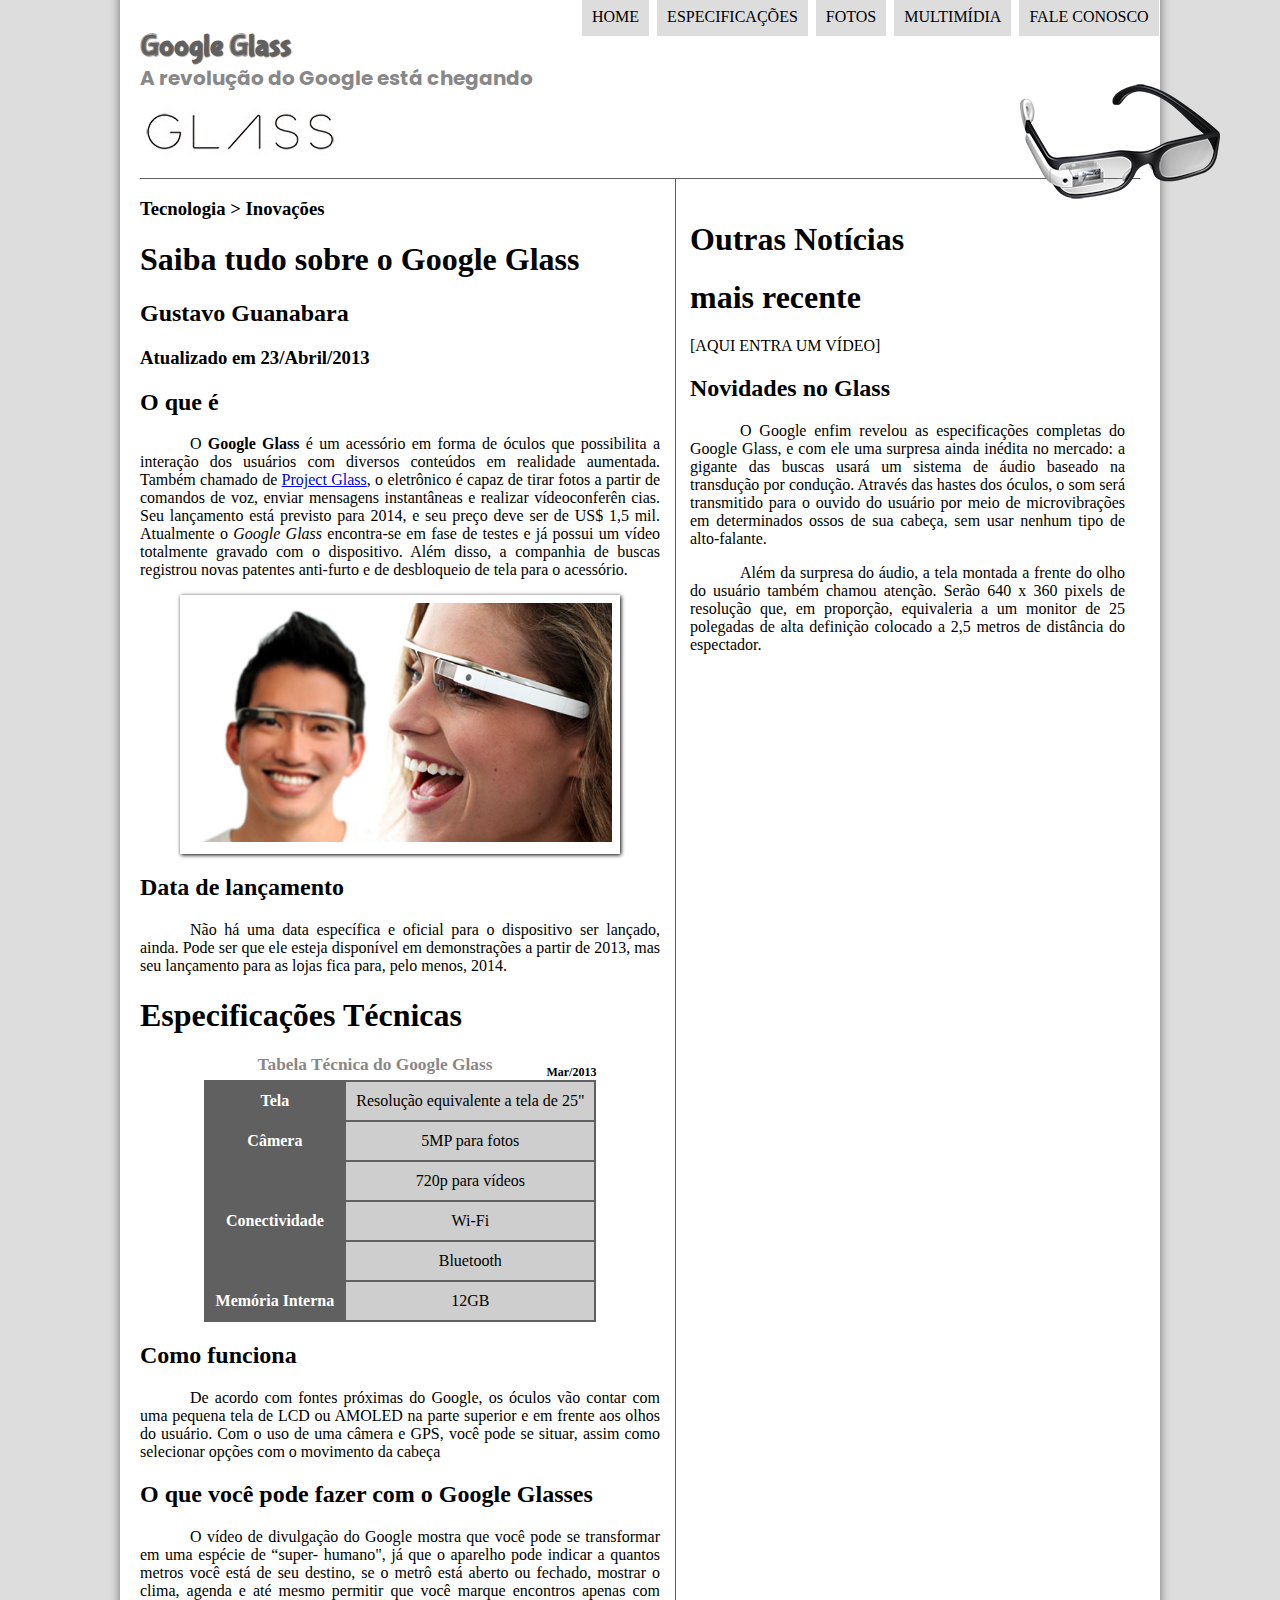
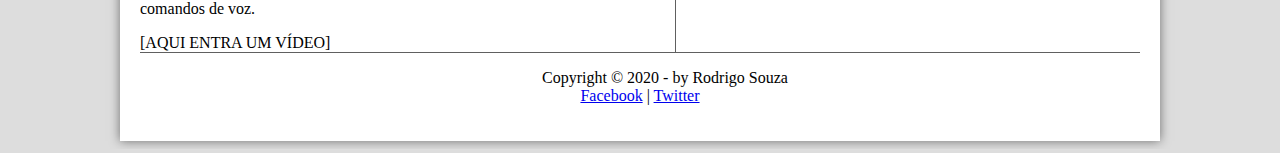
==== index.html @ 78074ac1 "adicionado as tabelas da aula 19 e realizados as formatações da aula 20 no arquivo estilo.css,adicio" ====
<!DOCTYPE html>
<html lang="pt-br">

<head>
    <meta charset="utf-8" />

    <title>Tudo sobre o Google Glass</title>
    <link rel="stylesheet" type="text/css" href="_css/estilo.css" />

</head>

<body>

    <div id="interface">
        <header id="cabecalho">
            <hgroup>
                <h1>Google Glass</h1>
                <h2>A revolução do Google está chegando</h2>
            </hgroup>
            <img id="icone" src="_imagens/glass-oculos-preto-peq.png" />

            <nav id="menu">
                <h1>Menu Principal</h1>
                <ul>
                    <li><a href="index.html">Home</a></li>
                    <li><a href="specs.html">Especificações</a></li>
                    <li><a href="fotos.html">Fotos</a></li>
                    <li><a href="multimidia.html">Multimídia</a></li>
                    <li><a href="fale-conosco.html">Fale conosco</a></li>
                </ul>
            </nav>
        </header>

        <section id="corpo">

            <hgroup>
                <h3>Tecnologia > Inovações</h3>
                <h1>Saiba tudo sobre o Google Glass</h1>
                <h2>Gustavo Guanabara</h2>
                <h3>Atualizado em 23/Abril/2013</h3>
            </hgroup>

            <h2>O que é</h2>

            <p>O <span style="font-weight:900;">Google Glass</span> é um acessório em forma de óculos que possibilita a
                interação dos usuários com diversos conteúdos em realidade aumentada. Também chamado de <a
                    href="https://pt.wikipedia.org/wiki/Project_Glass" target="blank">Project Glass</a>, o eletrônico é
                capaz de tirar fotos a partir de comandos de voz, enviar mensagens instantâneas e realizar
                vídeo&shy;con&shy;ferên
                <wbr/>cias. Seu lançamento está previsto para 2014, e seu preço deve ser de US$ 1,5 mil. Atualmente o
                <em>Google Glass</em> encontra-se em fase de testes e já possui um vídeo totalmente gravado com o
                dispositivo. Além disso, a companhia de buscas registrou novas patentes anti-furto e de desbloqueio de
                tela para o acessório.</p>

            <figure class="foto-legenda">
                <img src="_imagens/glass-quadro-homem-mulher.jpg" ;>
                <figcaption>
                    <h3>Google Glass</h3>
                    <p>Uma nova maneira de ver o mundo.</p>
                </figcaption>
            </figure>

            <h2>Data de lançamento</h2>
            <p>Não há uma data específica e oficial para o dispositivo ser lançado, ainda. Pode ser que ele esteja
                disponível em demonstrações a partir de 2013, mas seu lançamento para as lojas fica para, pelo menos,
                2014.
            </p>

            <h1>Especificações Técnicas</h1>
           
        <table id="tabelaspec">

        <caption>Tabela Técnica do Google Glass <span>Mar/2013</span></caption>

            <tr><td class="ce">Tela</td><td class="cd">Resolução equivalente a tela de 25"</td></tr>
            <tr><td rowspan="2" class="ce">Câmera</td><td class="cd">5MP para fotos</tr>
            <tr><td class="cd">720p para vídeos</td></td></tr>
            <tr><td rowspan="2"class="ce">Conectividade</td><td class="cd">Wi-Fi</td></tr>
            <tr><td class="cd"> Bluetooth</td></tr>
            <tr><td class="ce">Memória Interna</td><td class="cd">12GB</td></tr>
        </table>

            <h2>Como funciona</h2>

            <p>De acordo com fontes próximas do Google, os óculos vão contar com uma pequena tela de LCD ou AMOLED na
                parte superior e em frente aos olhos do usuário. Com o uso de uma câmera e GPS, você pode se situar,
                assim como selecionar opções com o movimento
                da cabeça</p>

            <h2> O que você pode fazer com o Google Glasses</h2>

            <p>O vídeo de divulgação do Google mostra que você pode se transformar em uma espécie de “super-
                <wbr/>humano", já que o aparelho pode indicar a quantos metros você está de seu destino, se o metrô está aberto ou fechado, mostrar o clima, agenda e até mesmo permitir que você marque encontros apenas com comandos de voz.</p>
                
                [AQUI ENTRA UM VÍDEO]

            </section>
<aside id="lateral">

        <h1>Outras Notícias</h1>
        
        <h1>mais recente</h1> 
        
        [AQUI ENTRA UM VÍDEO]

        <h2>Novidades no Glass</h2>

        <p>O Google enfim revelou as especificações completas do Google Glass, e com ele uma surpresa ainda inédita no
            mercado: a gigante das buscas usará um sistema de áudio baseado na transdução por condução. Através das
            hastes dos óculos, o som será transmitido
            para o ouvido do usuário por meio de microvibrações em determinados ossos de sua cabeça, sem usar nenhum
            tipo de alto-falante.</p>

        <p>Além da surpresa do áudio, a tela montada a frente do olho do usuário também chamou atenção. Serão 640 x 360
            pixels de resolução que, em proporção, equivaleria a um monitor de 25 polegadas de alta definição colocado a
            2,5 metros de distância do
            espectador.
        </p>
    </aside>

    <footer id="rodape">
        <p>Copyright &copy; 2020 - by Rodrigo Souza <br/> <a href="https://www.facebook.com/rodrigosouzaca/timeline?lst=100003941227158%3A100003941227158%3A1586893625" target="blank">Facebook</a> | <a href="https://twitter.com/Rodrigo34792386" target="blank">Twitter</a></p>
</footer>
</div>
</body>
</html>
---- _css/estilo.css ----
@charset "UTF-8";
@import url('https://fonts.googleapis.com/css2?family=Poppins:wght@100&display=swap');


@font-face{
    font-family: 'FonteLogo';
    src: url("../_fonts/bubblegum-sans-regular.otf");

}

body {
    background-color: #dddddd;
    color: rgba(0, 0, 0, 1)
}

div#interface {
    width: 1000px;
    background-color: #ffffff;
    margin: -20px auto 0px auto;
    box-shadow: 0px 0px 10px rgba(0, 0, 0, .5);
    padding: 20px;
}

p {
    text-align: justify;
    text-indent: 50px;
}


/*Configuração do posicionamento do óculos abaixo do menu de botões*/

header#cabecalho img#icone {
    position: absolute;
    left: 1020px;
    top: 80px;
}


/*Linha que separa o cabeçalho do restante do conteúdo*/

header#cabecalho {
    border-bottom: 1px#606060 solid;
    height: 150px;
    background: url("../_imagens/glass-logo-peq.jpg")no-repeat 0px 80px;
}

header#cabecalho h1 {
    font-family: 'FonteLogo', sans-serif;
    font-size: 30px;
    color: #606060;
    text-shadow: 1px 1px 1px rgba(0, 0, 0, .6);
    padding: 0px;
    margin-bottom: 0px;
}

header#cabecalho h2 {
    font-family: 'Poppins', sans-serif;
    color: #888888;
    font-size: 15pt;
    padding: 0px;
    margin-top: 0px;
}

/*  Formatação de imagens com legendas. */

figure.foto-legenda {
    position: relative;
    border: 8px solid white;
    box-shadow: 1px 1px 4px black;
}

figure.foto-legenda img {
    width: 100%;
    height: 100%;
}

figure.foto-legenda figcaption {
    opacity: 0;
    position: absolute;
    top: 0px;
    background-color: rgba(0, 0, 0, .4);
    color: white;
    width: 100%;
    height: 100%;
    padding: 10px;
    box-sizing: border-box;
    transition: opacity 1s;
}

figure.foto-legenda:hover figcaption {
    opacity: 1;
}


/*Formatação de menus em css3*/

nav#menu {
    display: block;
}


/* Tratamento dos botoes de menu flutuantes no canto direito superior*/

nav#menu ul {
    list-style: none;
    text-transform: uppercase;
    position: absolute;
    top: -20px;
    left: 540px;
}

nav#menu li {
    display: inline-block;
    background-color: #dddddd;
    padding: 10px;
    margin: 2px;
    transition: background-color 1s;
}

nav#menu li:hover {
    background-color: #606060;
}

nav#menu h1 {
    display: none;
}

nav#menu a {
    color: black;
    text-decoration: none;
}

nav#menu a:hover {
    color: #ffffff;
    text-decoration: underline;
}

section#corpo {
    display: block;
    width: 520px;
    float: left;
    border-right: 1px solid #606060;
    padding-right: 15px;
    
}

table#tabelaspec {
    border: 1px solid #606060;
    border-spacing: 0px;
    margin-left: auto;
    margin-right: auto;
    text-align:center;

}

table#tabelaspec td {

    border: 1px solid #606060;
    padding: 10px;
    text-align: center;
    
}

table#tabelaspec td.ce {
    color: #ffffff;
    background-color: #606060;
    vertical-align: top;
    font-weight: bold;
}

table#tabelaspec td.cd{
 background-color: #cecece;

}

table#tabelaspec caption{
    color: #888888;
    font-size: 13pt;
    font-weight: bolder;
}

table#tabelaspec caption span {
    display: block;
    float: right;
    font-size: 9pt;
    color: #000000;
    margin-top: 10px;
}

aside#lateral {
    display: block;
    width: 435px;
    float: right;
    padding-right: 15px;
    padding-top: 20px;
    bor
}
footer#rodape{
    border-top: 1px solid #606060;
    clear: both;
}

footer#rodape p {
    text-align: center;
}
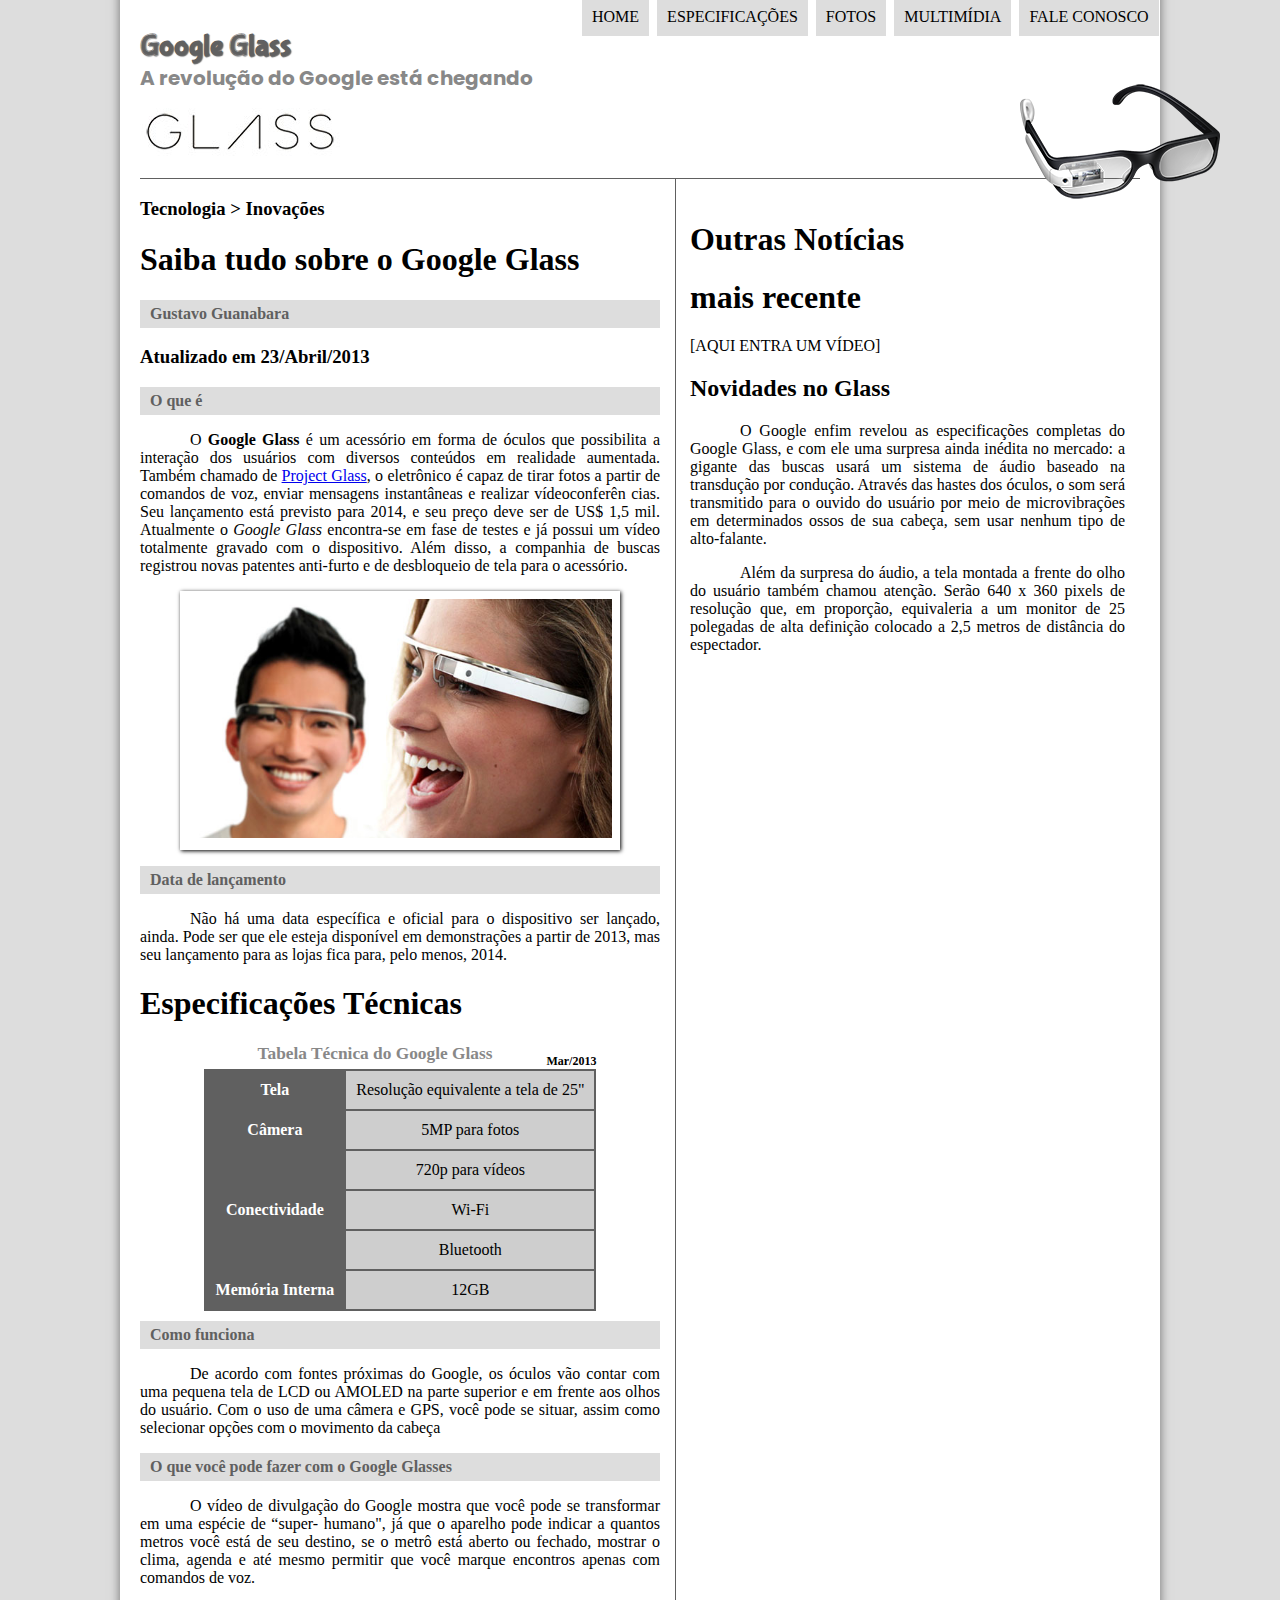
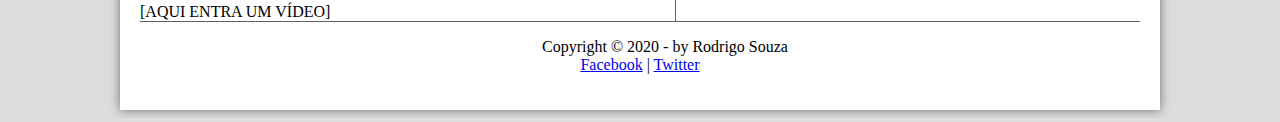
==== commit 54cf30ce: "iniciado as formatações da aula 21 de interfaces em html5 utilizando a tag <article> = artigo." ====
--- a/index.html
+++ b/index.html
@@ -32,7 +32,7 @@
         </header>
 
         <section id="corpo">
-
+<article id="noticia-principal">
             <hgroup>
                 <h3>Tecnologia > Inovações</h3>
                 <h1>Saiba tudo sobre o Google Glass</h1>
@@ -93,7 +93,7 @@
                 <wbr/>humano", já que o aparelho pode indicar a quantos metros você está de seu destino, se o metrô está aberto ou fechado, mostrar o clima, agenda e até mesmo permitir que você marque encontros apenas com comandos de voz.</p>
                 
                 [AQUI ENTRA UM VÍDEO]
-
+            </article>
             </section>
 <aside id="lateral">
 
--- a/_css/estilo.css
+++ b/_css/estilo.css
@@ -144,13 +144,19 @@
     
 }
 
+article#noticia-principal h2{
+    font-size: 12pt;
+    color: #606060;
+    background-color: #dddddd;
+    padding: 5px 0px 5px 10px;
+    margin: 10px 0px 10px 0px;
+}
 table#tabelaspec {
     border: 1px solid #606060;
     border-spacing: 0px;
     margin-left: auto;
     margin-right: auto;
     text-align:center;
-
 }
 
 table#tabelaspec td {
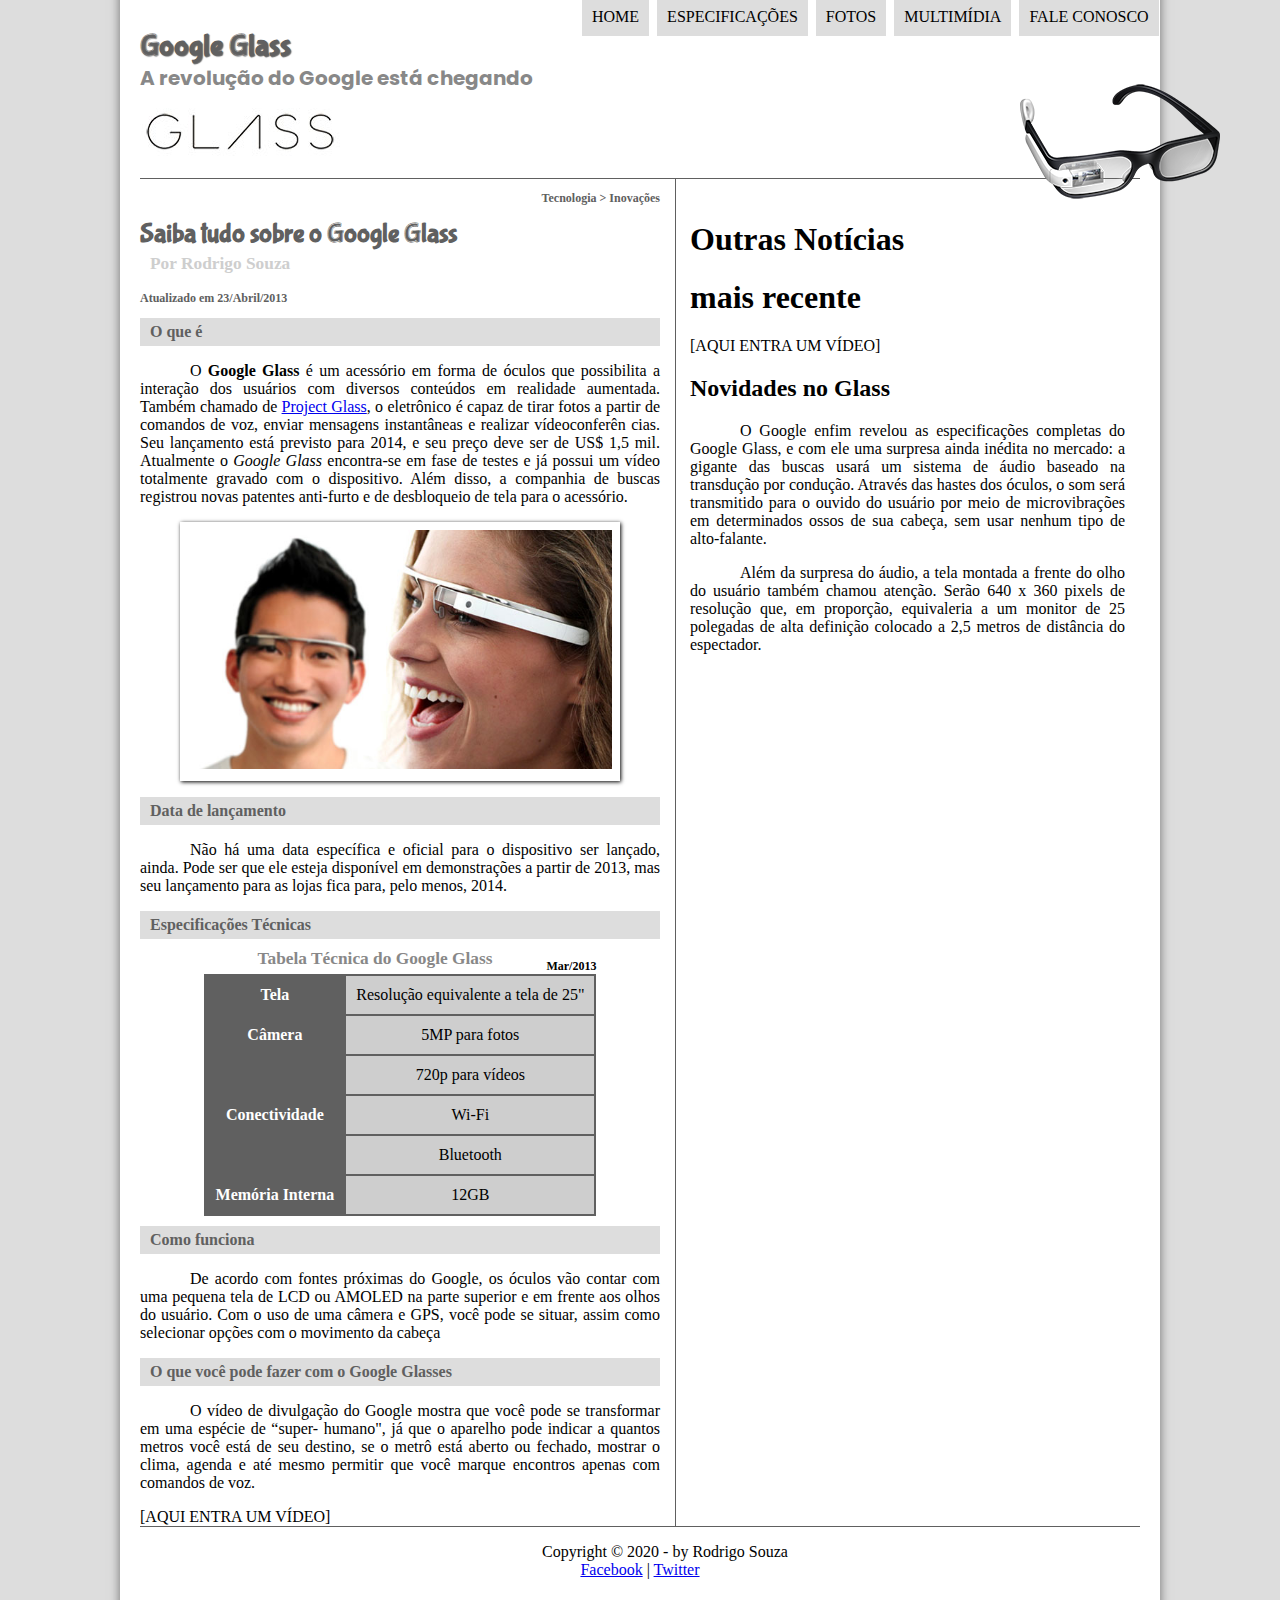
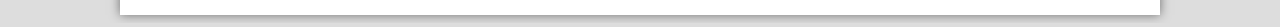
==== commit d76b0602: "trabalhando interfaces em html5 aula 21 no arquivo estilo.css" ====
--- a/index.html
+++ b/index.html
@@ -33,13 +33,16 @@
 
         <section id="corpo">
 <article id="noticia-principal">
+
+    <header id="cabecalho-artigo">
+
             <hgroup>
-                <h3>Tecnologia > Inovações</h3>
+                <h3 class="direita">Tecnologia > Inovações</h3>
                 <h1>Saiba tudo sobre o Google Glass</h1>
-                <h2>Gustavo Guanabara</h2>
+                <h2>Por Rodrigo Souza</h2>
                 <h3>Atualizado em 23/Abril/2013</h3>
             </hgroup>
-
+     </header>       
             <h2>O que é</h2>
 
             <p>O <span style="font-weight:900;">Google Glass</span> é um acessório em forma de óculos que possibilita a
@@ -66,7 +69,7 @@
                 2014.
             </p>
 
-            <h1>Especificações Técnicas</h1>
+            <h2>Especificações Técnicas</h2>
            
         <table id="tabelaspec">
 
--- a/_css/estilo.css
+++ b/_css/estilo.css
@@ -151,6 +151,28 @@
     padding: 5px 0px 5px 10px;
     margin: 10px 0px 10px 0px;
 }
+
+header#cabecalho-artigo h1 {
+    font-family: 'FonteLogo', sans-serif;
+    font-size: 20pt;
+    color: #606060;
+    margin: 0px;
+}
+header#cabecalho-artigo h2 {
+    font-size: 13pt;
+    color: #cecece;
+    background-color: #ffffff;
+    margin: 0px;
+    
+}
+header#cabecalho-artigo h3 {
+    font-size: 12px;
+    color: #606060;
+        
+}
+.direita {
+    text-align: right;
+}
 table#tabelaspec {
     border: 1px solid #606060;
     border-spacing: 0px;
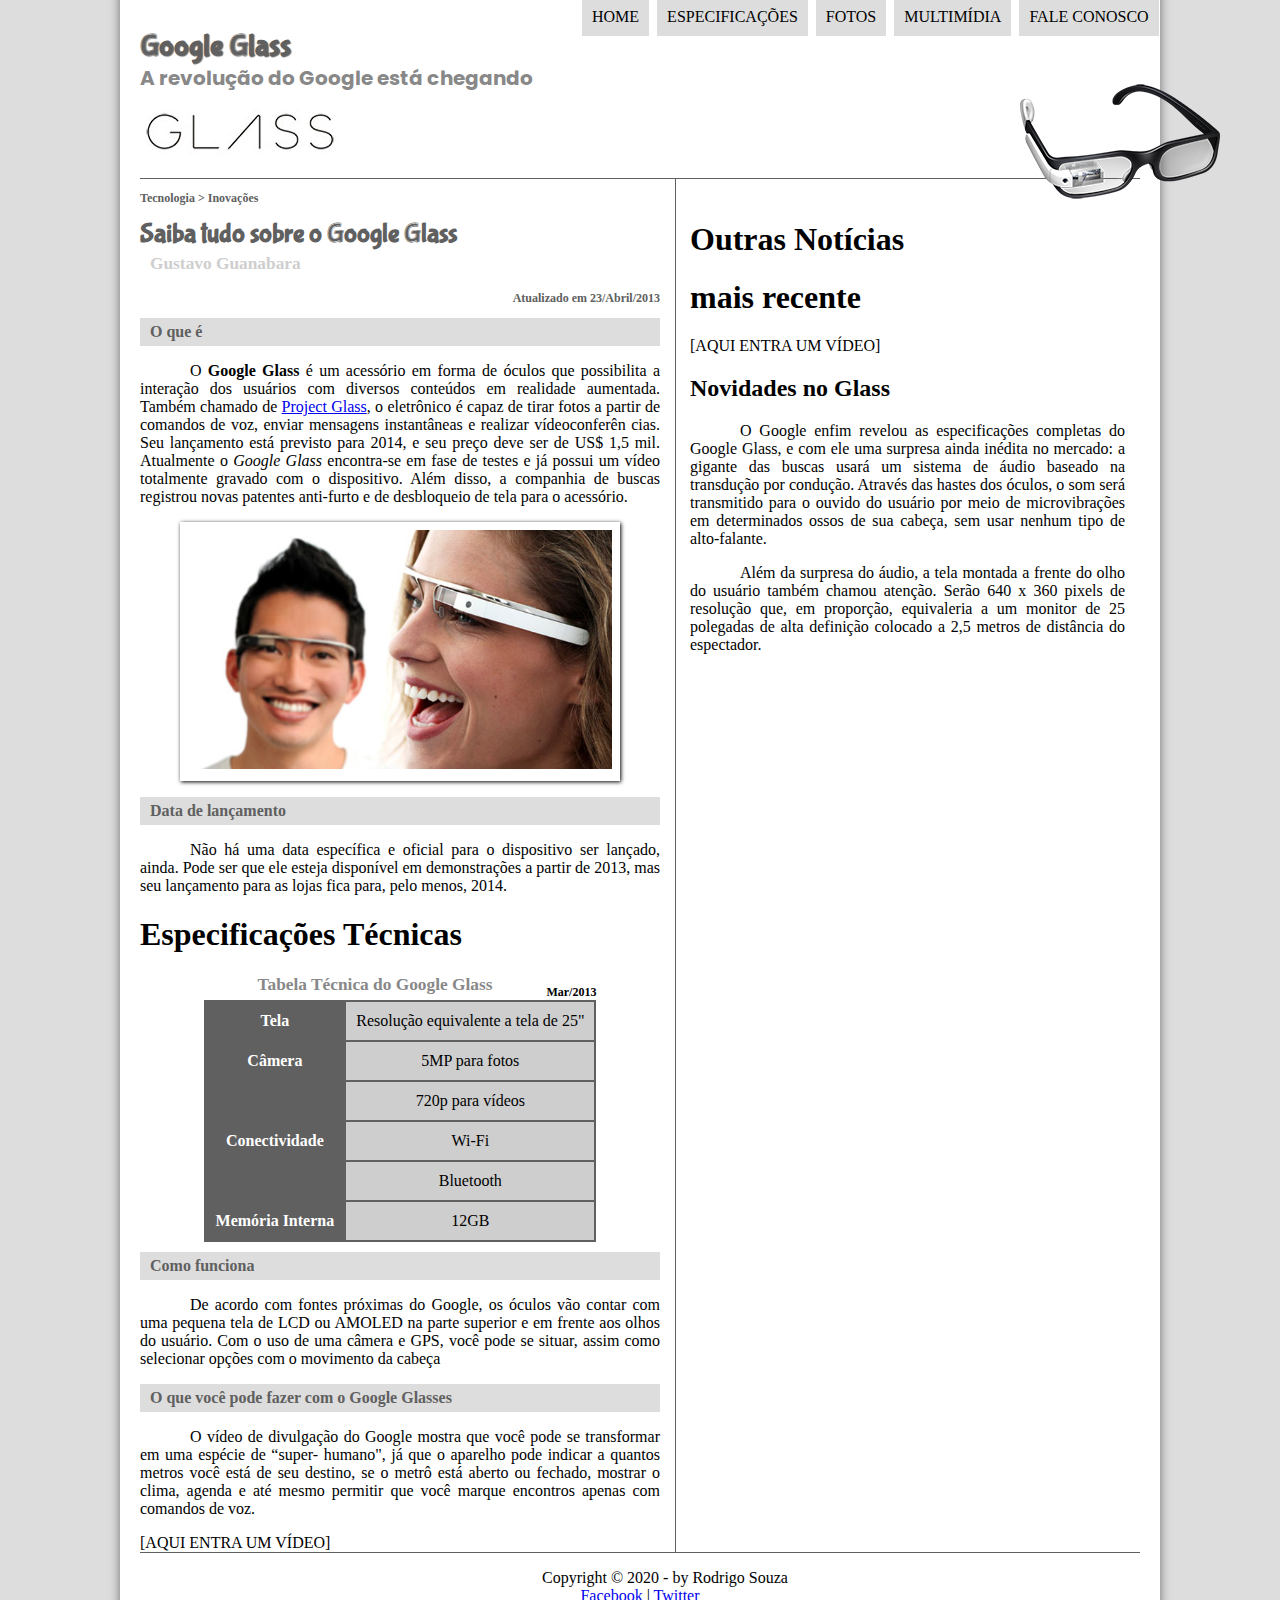
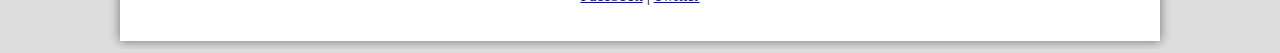
==== commit 676498aa: "Aula21, trabalhando com js." ====
--- a/index.html
+++ b/index.html
@@ -31,18 +31,16 @@
             </nav>
         </header>
 
-        <section id="corpo">
-<article id="noticia-principal">
-
-    <header id="cabecalho-artigo">
-
-            <hgroup>
-                <h3 class="direita">Tecnologia > Inovações</h3>
-                <h1>Saiba tudo sobre o Google Glass</h1>
-                <h2>Por Rodrigo Souza</h2>
-                <h3>Atualizado em 23/Abril/2013</h3>
-            </hgroup>
-     </header>       
+             <section id="corpo">
+                <article id="noticia-principal">
+                     <header id="cabecalho-artigo">
+                        <hgroup>
+                            <h3>Tecnologia > Inovações</h3>
+                            <h1>Saiba tudo sobre o Google Glass</h1>
+                            <h2>Gustavo Guanabara</h2>
+                            <h3 class="direita">Atualizado em 23/Abril/2013</h3>
+                        </hgroup>
+                     </header>
             <h2>O que é</h2>
 
             <p>O <span style="font-weight:900;">Google Glass</span> é um acessório em forma de óculos que possibilita a
@@ -69,7 +67,7 @@
                 2014.
             </p>
 
-            <h2>Especificações Técnicas</h2>
+            <h1>Especificações Técnicas</h1>
            
         <table id="tabelaspec">
 
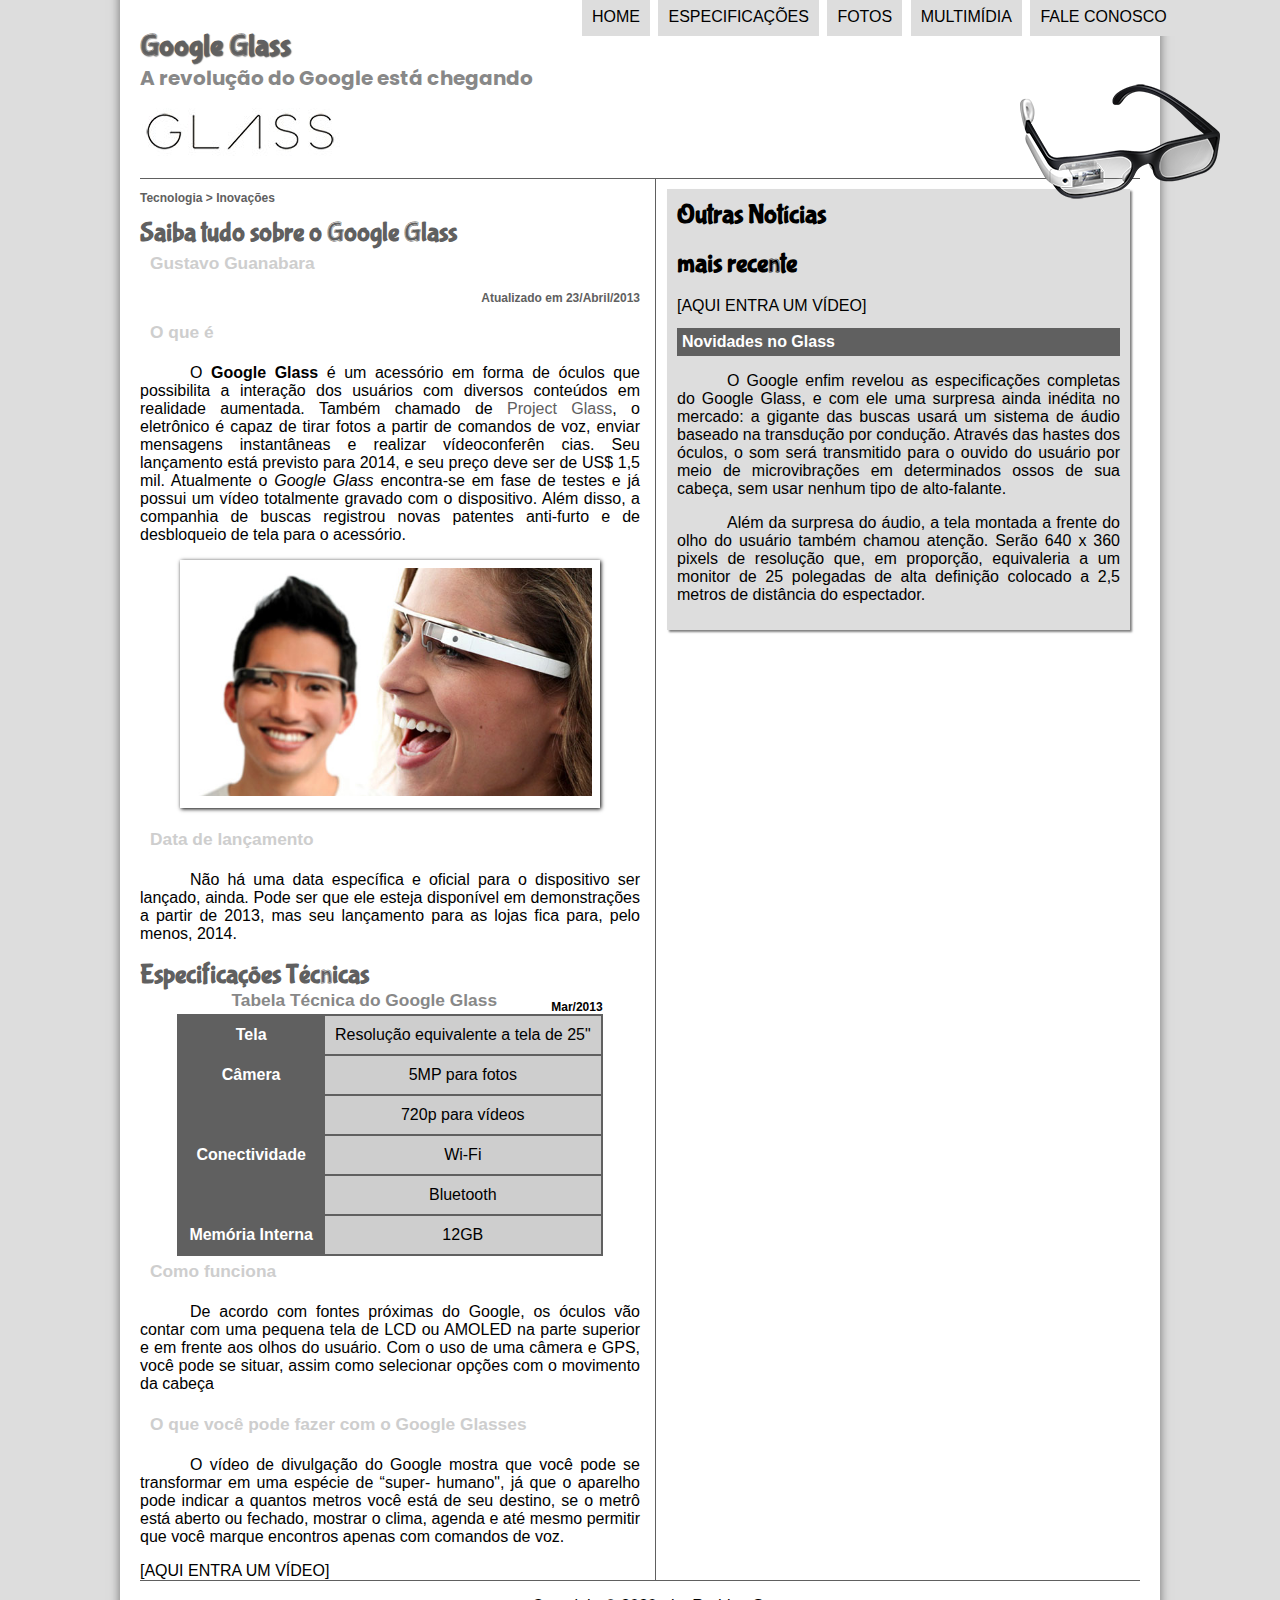
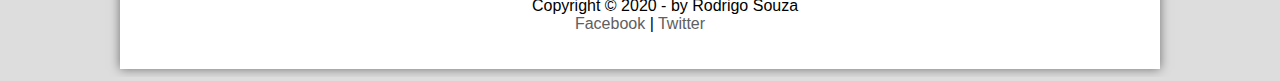
==== commit 4889b913: "Aula 25 integrando javascript e html5, criado os arquivos, specs.html, multimidia.html, index.html, " ====
--- a/index.html
+++ b/index.html
@@ -8,7 +8,7 @@
     <link rel="stylesheet" type="text/css" href="_css/estilo.css" />
 
 </head>
-
+<script src="_javascript/funcoes.js"></script>
 <body>
 
     <div id="interface">
@@ -22,11 +22,11 @@
             <nav id="menu">
                 <h1>Menu Principal</h1>
                 <ul>
-                    <li><a href="index.html">Home</a></li>
-                    <li><a href="specs.html">Especificações</a></li>
-                    <li><a href="fotos.html">Fotos</a></li>
-                    <li><a href="multimidia.html">Multimídia</a></li>
-                    <li><a href="fale-conosco.html">Fale conosco</a></li>
+                    <li onmouseover="mudaFoto ('_imagens/home.png')" onmouseout="mudaFoto ('_imagens/glass-oculos-preto-peq.png')"><a href="index.html">Home</a></li>
+                    <li onmouseover="mudaFoto ('_imagens/especificacoes.png')" onmouseout="mudaFoto ('_imagens/glass-oculos-preto-peq.png')"><a href="specs.html">Especificações</a></li>
+                    <li onmouseover="mudaFoto ('_imagens/fotos.png')" onmouseout="mudaFoto ('_imagens/glass-oculos-preto-peq.png')"><a href="fotos.html">Fotos</a></li>
+                    <li onmouseover="mudaFoto ('_imagens/multimidia.png')" onmouseout="mudaFoto ('_imagens/glass-oculos-preto-peq.png')"><a href="multimidia.html">Multimídia</a></li>
+                    <li onmouseout="mudaFoto ('_imagens/contato.png')" onmouseout="mudaFoto ('_imagens/glass-oculos-preto-peq.png')"><a href="fale-conosco.html">Fale conosco</a></li>
                 </ul>
             </nav>
         </header>
--- a/_css/estilo.css
+++ b/_css/estilo.css
@@ -9,6 +9,7 @@
 }
 
 body {
+    font-family: Arial, sans-serif;
     background-color: #dddddd;
     color: rgba(0, 0, 0, 1)
 }
@@ -26,6 +27,12 @@
     text-indent: 50px;
 }
 
+a {color: #606060;
+text-decoration: none;
+}
+a:hover {
+    text-decoration: underline;
+}
 
 /*Configuração do posicionamento do óculos abaixo do menu de botões*/
 
@@ -137,7 +144,7 @@
 
 section#corpo {
     display: block;
-    width: 520px;
+    width: 500px;
     float: left;
     border-right: 1px solid #606060;
     padding-right: 15px;
@@ -152,26 +159,26 @@
     margin: 10px 0px 10px 0px;
 }
 
-header#cabecalho-artigo h1 {
+article#noticia-principal h1 {
     font-family: 'FonteLogo', sans-serif;
     font-size: 20pt;
     color: #606060;
-    margin: 0px;
-}
-header#cabecalho-artigo h2 {
+    margin-bottom: 0px;
+    margin-top: 0px;
+}
+.direita {
+    text-align: right;
+}
+article#noticia-principal h2 {
     font-size: 13pt;
     color: #cecece;
     background-color: #ffffff;
     margin: 0px;
-    
-}
-header#cabecalho-artigo h3 {
+}
+article#noticia-principal h3 {
     font-size: 12px;
     color: #606060;
-        
-}
-.direita {
-    text-align: right;
+
 }
 table#tabelaspec {
     border: 1px solid #606060;
@@ -217,12 +224,27 @@
 
 aside#lateral {
     display: block;
-    width: 435px;
+    width: 443px;
     float: right;
-    padding-right: 15px;
-    padding-top: 20px;
-    bor
-}
+    background-color:#dddddd ;
+    padding: 10px;
+    margin: 10px;
+    box-shadow: 2px 2px 2px rgba(0,0,0,.5);
+}
+aside#lateral h1 {
+    font-family: 'FonteLogo', sans-serif;
+    font-size: 20pt;
+    color: 606060;
+    margin-top: 0px;
+}
+
+aside#lateral h2 {
+    background-color: #606060;
+    font-size: 12pt;
+    color: #ffffff;
+    padding: 5px;
+}
+
 footer#rodape{
     border-top: 1px solid #606060;
     clear: both;
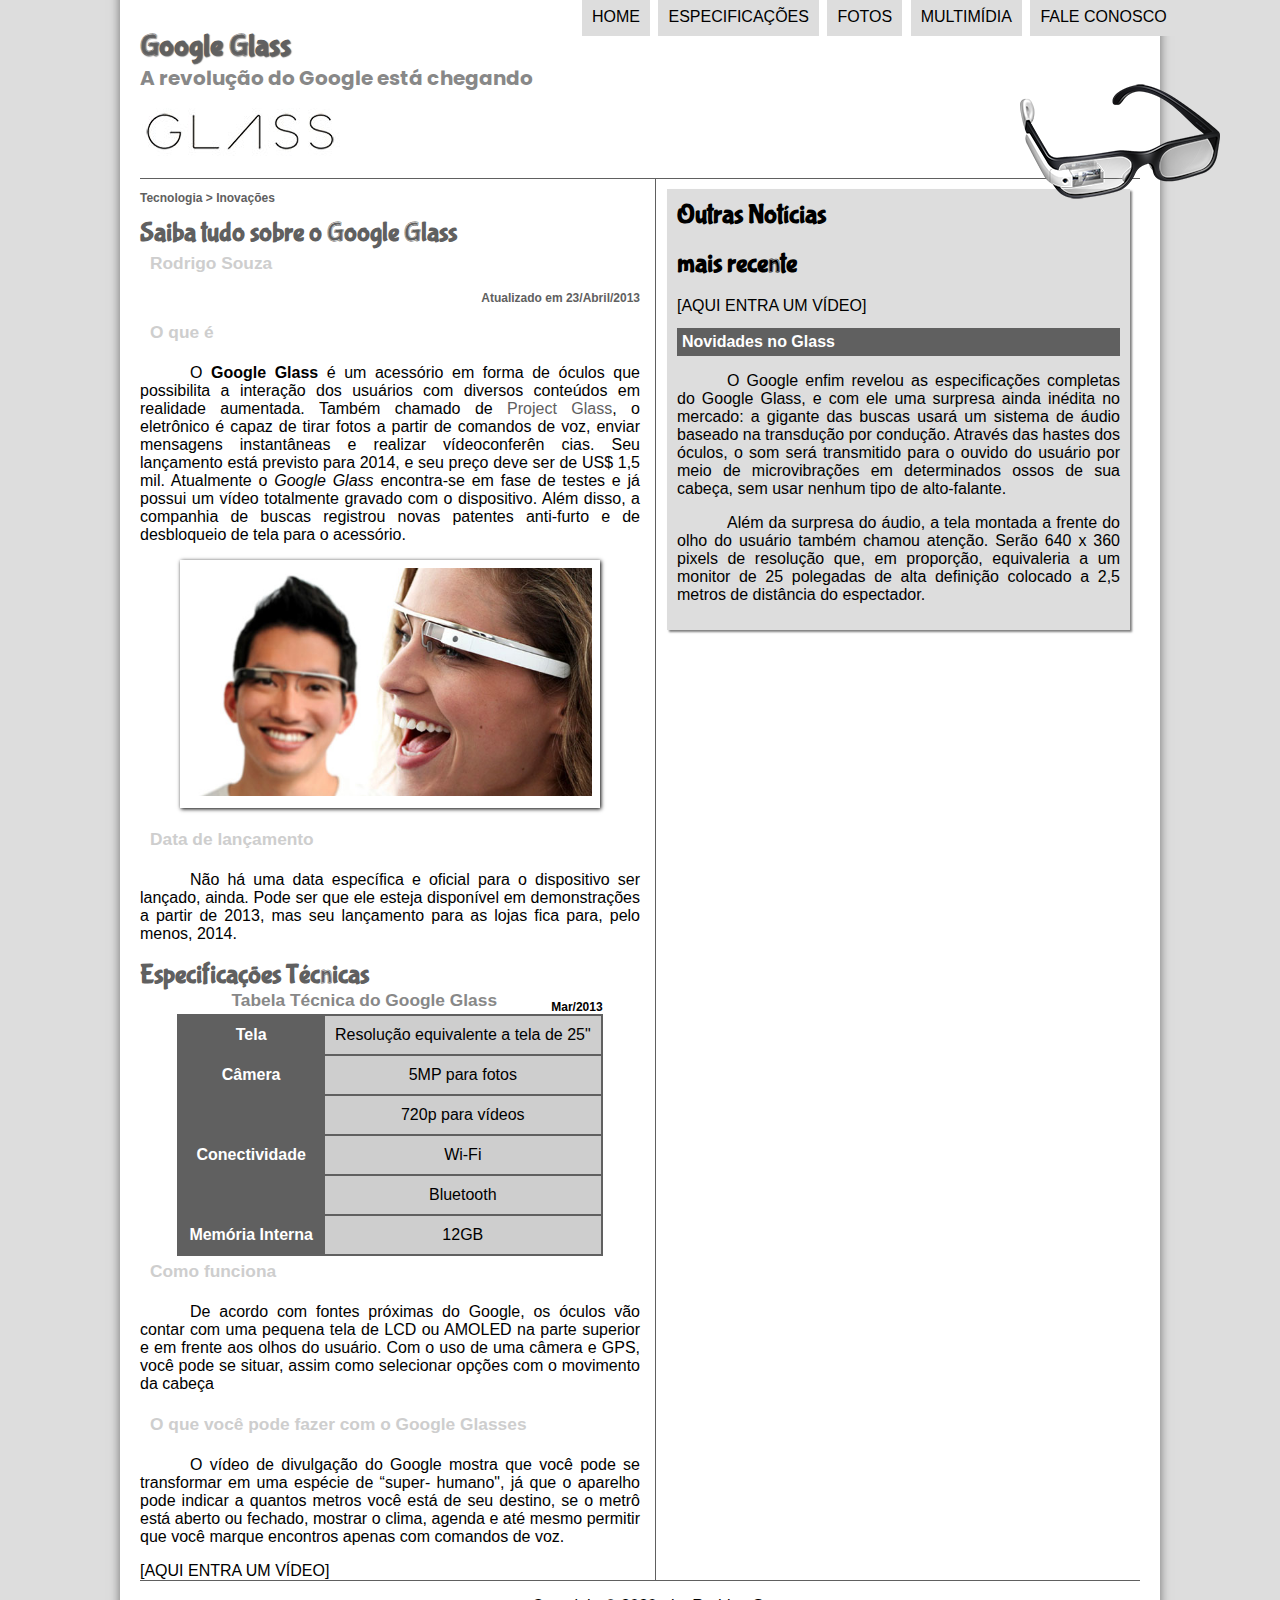
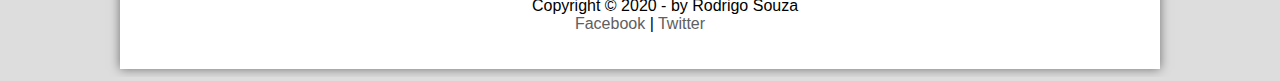
==== commit a217ebb5: "Alterações no arquivo index.html" ====
--- a/index.html
+++ b/index.html
@@ -37,7 +37,7 @@
                         <hgroup>
                             <h3>Tecnologia > Inovações</h3>
                             <h1>Saiba tudo sobre o Google Glass</h1>
-                            <h2>Gustavo Guanabara</h2>
+                            <h2>Rodrigo Souza</h2>
                             <h3 class="direita">Atualizado em 23/Abril/2013</h3>
                         </hgroup>
                      </header>
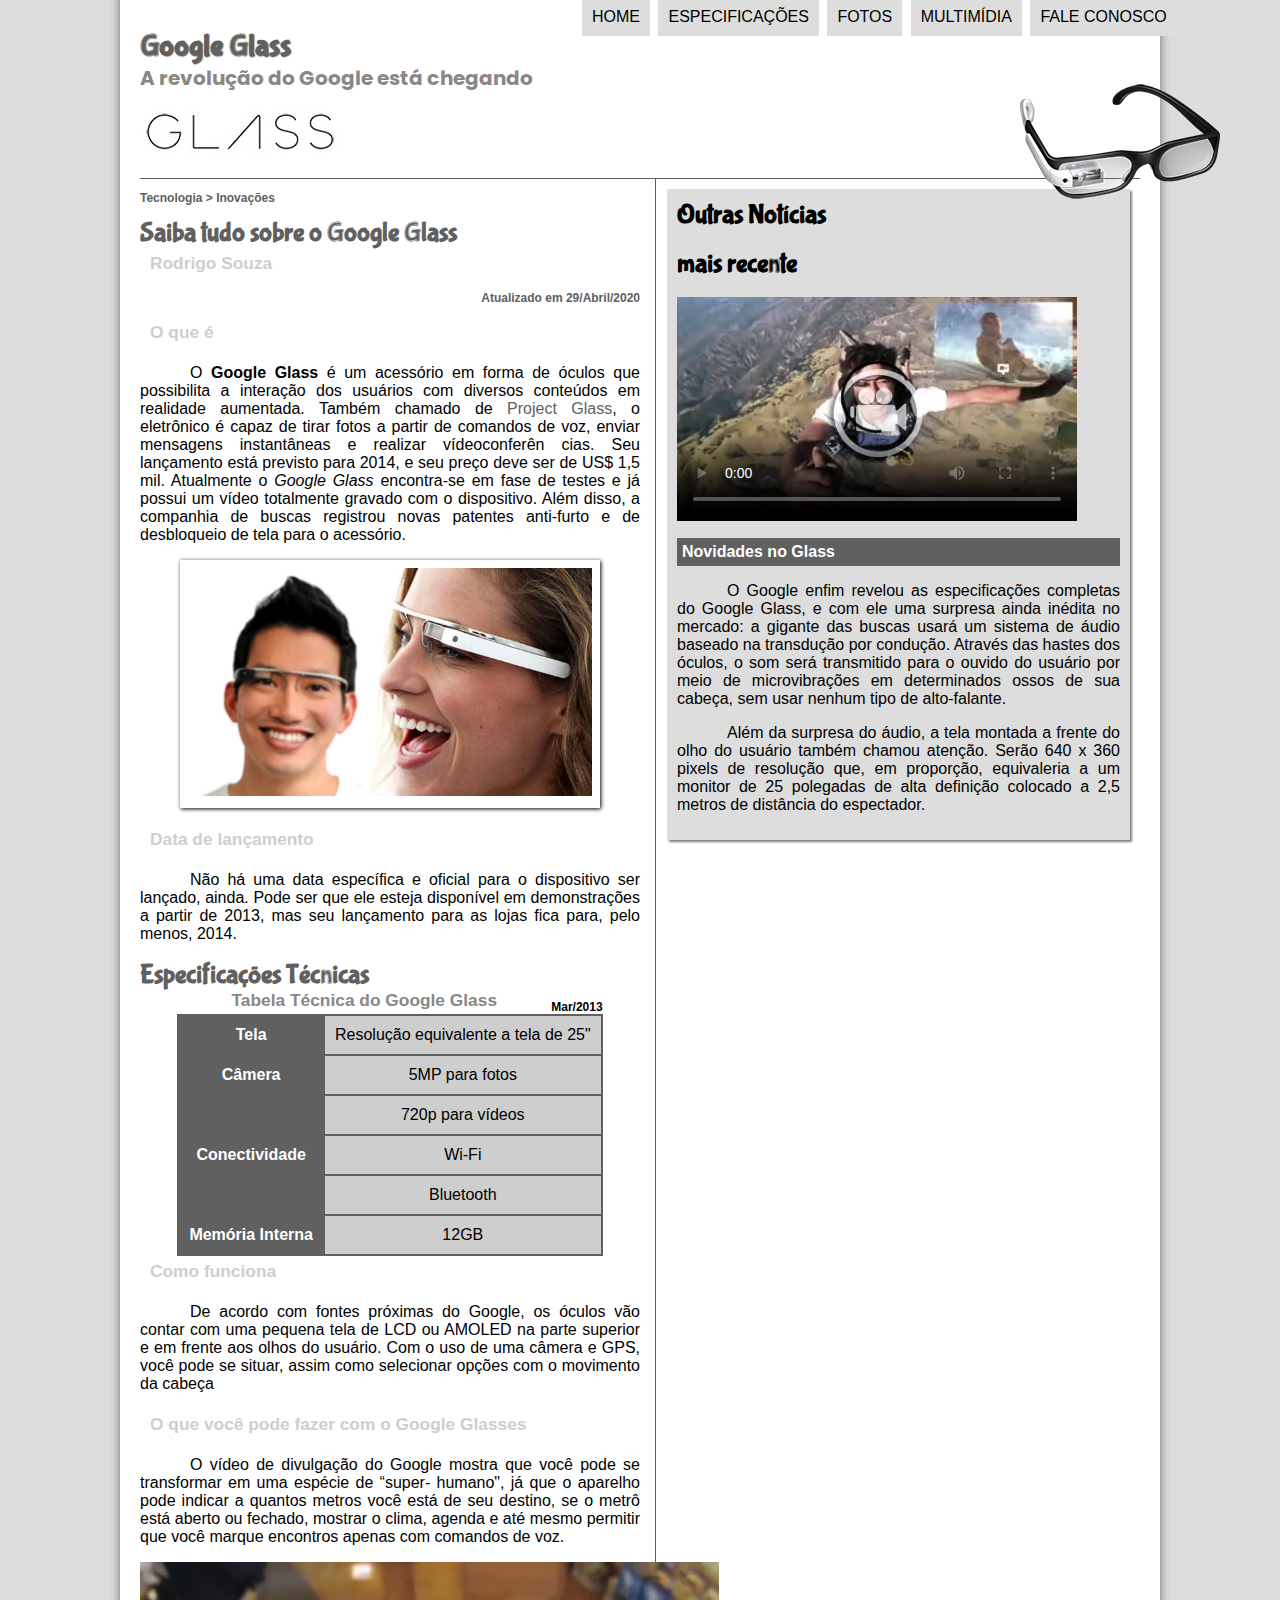
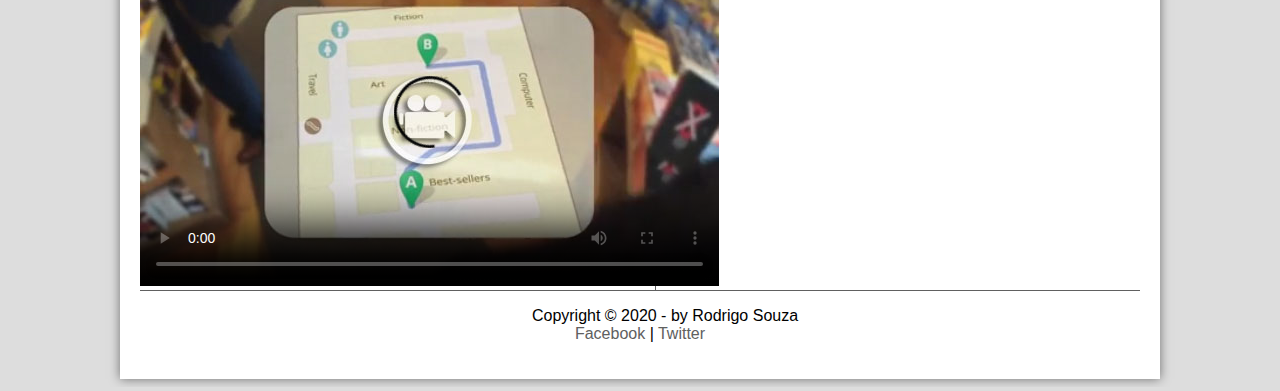
==== commit 33862da8: "Aula 33 iniciando trabalho com formulários em HTML5" ====
--- a/index.html
+++ b/index.html
@@ -26,7 +26,7 @@
                     <li onmouseover="mudaFoto ('_imagens/especificacoes.png')" onmouseout="mudaFoto ('_imagens/glass-oculos-preto-peq.png')"><a href="specs.html">Especificações</a></li>
                     <li onmouseover="mudaFoto ('_imagens/fotos.png')" onmouseout="mudaFoto ('_imagens/glass-oculos-preto-peq.png')"><a href="fotos.html">Fotos</a></li>
                     <li onmouseover="mudaFoto ('_imagens/multimidia.png')" onmouseout="mudaFoto ('_imagens/glass-oculos-preto-peq.png')"><a href="multimidia.html">Multimídia</a></li>
-                    <li onmouseout="mudaFoto ('_imagens/contato.png')" onmouseout="mudaFoto ('_imagens/glass-oculos-preto-peq.png')"><a href="fale-conosco.html">Fale conosco</a></li>
+                    <li onmouseover="mudaFoto ('_imagens/contato.png')" onmouseout="mudaFoto ('_imagens/glass-oculos-preto-peq.png')"><a href="fale-conosco.html">Fale conosco</a></li>
                 </ul>
             </nav>
         </header>
@@ -38,7 +38,7 @@
                             <h3>Tecnologia > Inovações</h3>
                             <h1>Saiba tudo sobre o Google Glass</h1>
                             <h2>Rodrigo Souza</h2>
-                            <h3 class="direita">Atualizado em 23/Abril/2013</h3>
+                            <h3 class="direita">Atualizado em 29/Abril/2020</h3>
                         </hgroup>
                      </header>
             <h2>O que é</h2>
@@ -93,7 +93,12 @@
             <p>O vídeo de divulgação do Google mostra que você pode se transformar em uma espécie de “super-
                 <wbr/>humano", já que o aparelho pode indicar a quantos metros você está de seu destino, se o metrô está aberto ou fechado, mostrar o clima, agenda e até mesmo permitir que você marque encontros apenas com comandos de voz.</p>
                 
-                [AQUI ENTRA UM VÍDEO]
+                <div id="">
+                        <video id="filme" controls="controls" poster="_imagens/video-mini01.jpg">
+                            <source src="_media/one-day.mp4" type="video/mp4"/>
+                        Desculpe, mas não foi possivel carregar o vídeo. :(
+                    </video>
+                 </div> 
             </article>
             </section>
 <aside id="lateral">
@@ -102,7 +107,12 @@
         
         <h1>mais recente</h1> 
         
-        [AQUI ENTRA UM VÍDEO]
+        <div id="">
+            <video id="filme" controls="controls" poster="_imagens/video-mini02.jpg">
+                <source src="_media/how-it-feels.mp4" type="video/mp4"/>
+            Desculpe, mas não foi possivel carregar o vídeo. :(
+        </video>
+     </div> 
 
         <h2>Novidades no Glass</h2>
 
